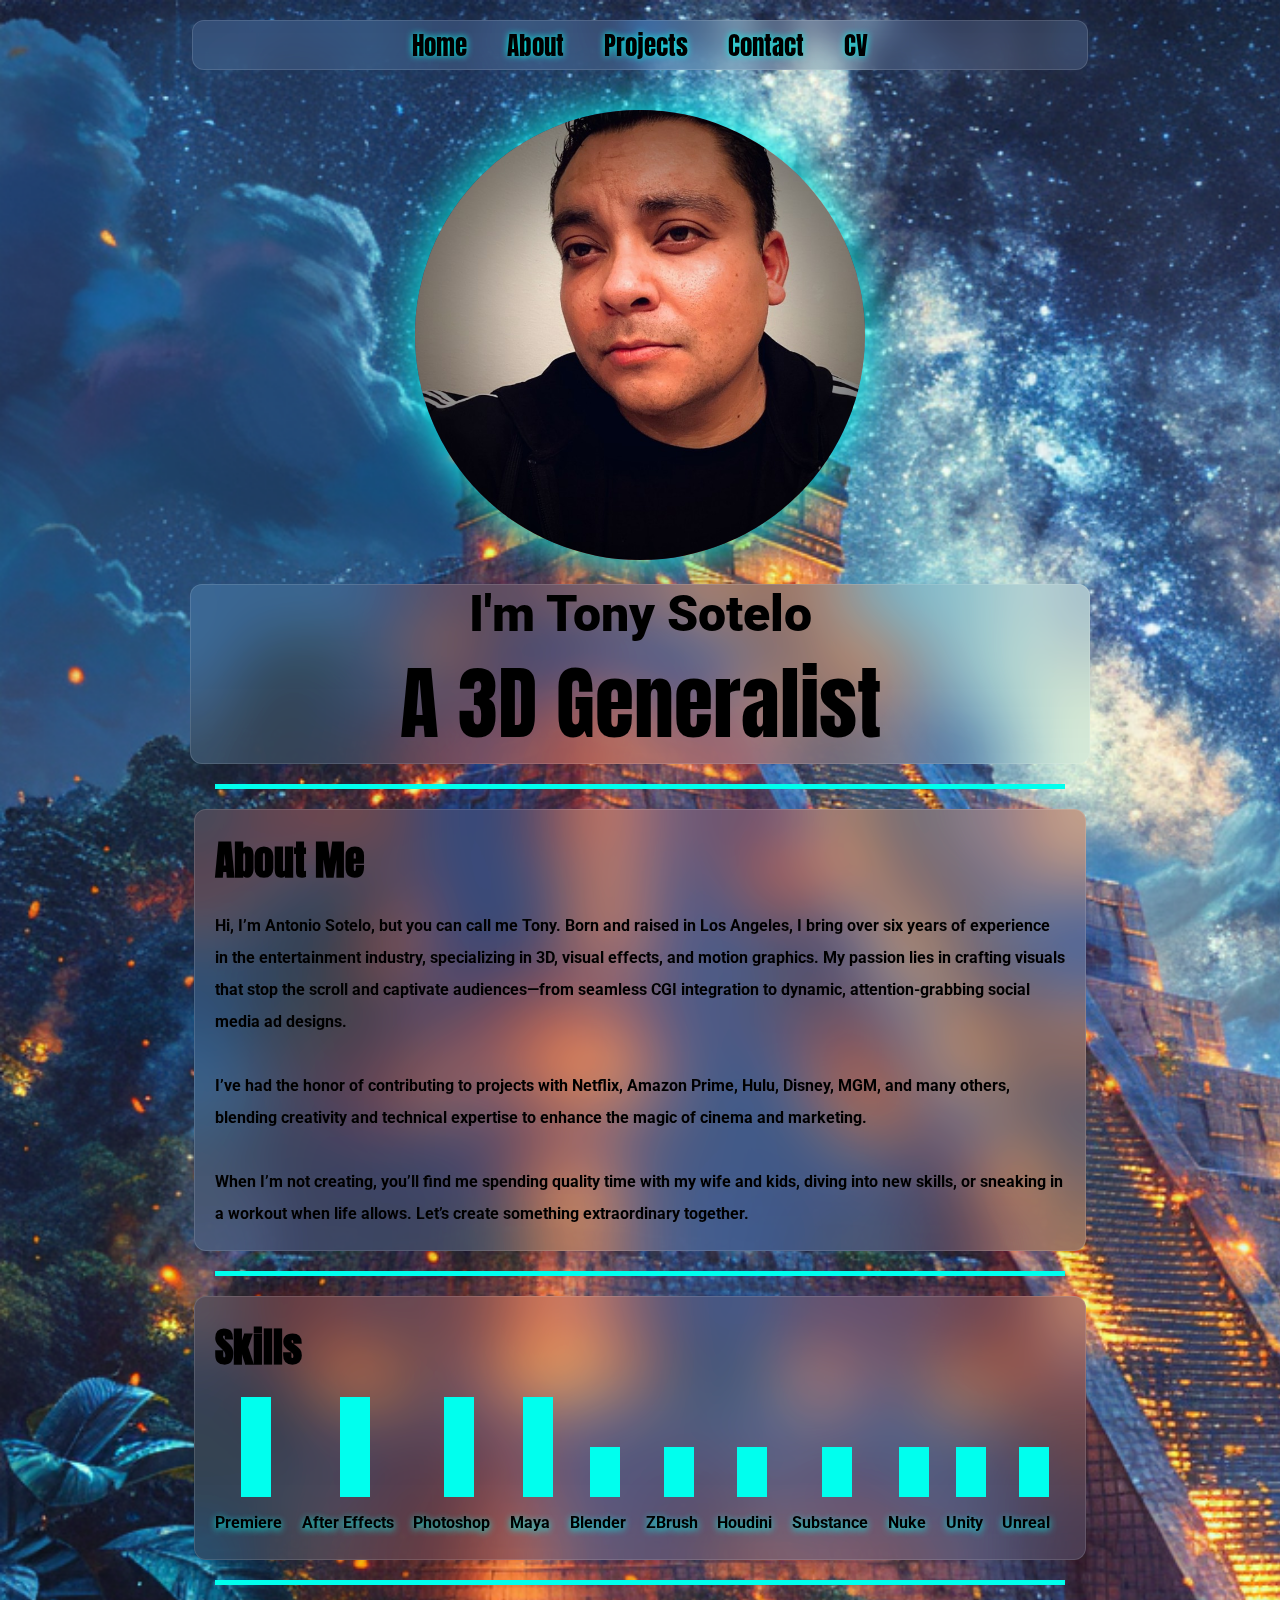
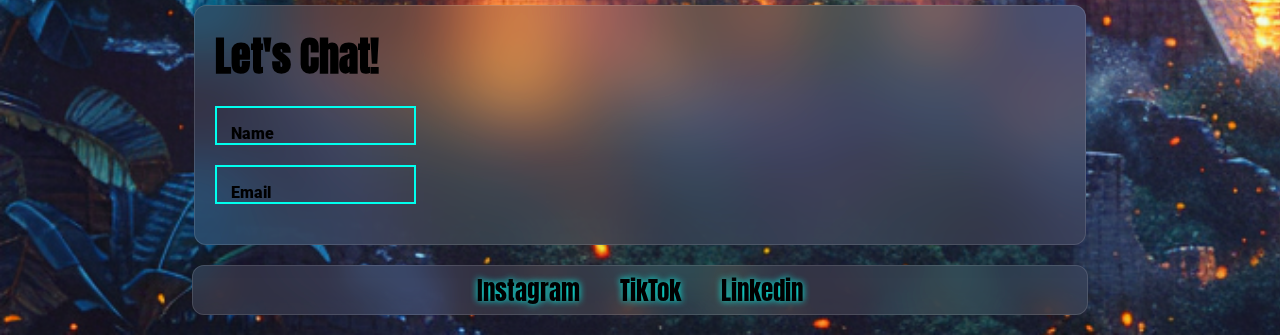
==== index.html @ 2f2bd578 "Inputs Added" ====
<!DOCTYPE html>
<html lang="en">
<head>
    <meta charset="UTF-8">
    <meta name="viewport" content="width=device-width, initial-scale=1.0">
    <link rel="stylesheet" href="/styles/stylesheet.css">
    <title>Home</title>
</head>
<body>

    <header>
        <nav class="header_nav_container">
            <a href="">Home</a>
            <a href="">About</a>
            <a href="">Projects</a>
            <a href="">Contact</a>
            <a href="">CV</a>
        </nav>
    </header>

    <main>

        <section>
            <img class="profile_pic" src="/images/profile_pic.jpg" alt="profile picture">
        </section>

        <section class="intro">
            <div class="name">I'm Tony Sotelo</div>
            <div class="role">A 3D Generalist</div>
        </section>

        <span class="hr"></span>
        

        <section class="about_me_section">
            <h2>About Me</h2>
            
            <p>
                Hi, I’m Antonio Sotelo, but you can call me Tony. Born and raised in Los Angeles, I bring over six years of experience in the entertainment industry, specializing in 3D, visual effects, and motion graphics. My passion lies in crafting visuals that stop the scroll and captivate audiences—from seamless CGI integration to dynamic, attention-grabbing social media ad designs.
                <br><br>

                I’ve had the honor of contributing to projects with Netflix, Amazon Prime, Hulu, Disney, MGM, and many others, blending creativity and technical expertise to enhance the magic of cinema and marketing.  
                <br><br>

                When I’m not creating, you’ll find me spending quality time with my wife and kids, diving into new skills, or sneaking in a workout when life allows. Let’s create something extraordinary together.
            </p>
        </section>

        <span class="hr"></span>

        <section class="skills_section">
            <h2>Skills</h2>

            <aside class="skills">
                <div class="skill_premiere"></div>
                <div class="skill_after_effects"></div>
                <div class="skill_photoshop"></div>
                <div class="skill_maya"></div>
                <div class="skill_blender"></div>
                <div class="skill_zbrush"></div>
                <div class="skill_houdini"></div>
                <div class="skill_substance"></div>
                <div class="skill_nuke"></div>
                <div class="skill_unity"></div>
                <div class="skill_unreal"></div>
                <div>Premiere</div>
                <div>After Effects</div>
                <div>Photoshop</div>
                <div>Maya</div>
                <div>Blender</div>
                <div>ZBrush</div>
                <div>Houdini</div>
                <div>Substance</div>
                <div>Nuke</div>
                <div>Unity</div>
                <div>Unreal</div>
            </aside>
        </section>

        <span class="hr"></span>

        <section class="chat_section">
            <h2>Let's Chat!</h2>

            <section class="inputs">
                <section class="left">
                    <div class="field">
                        <input type="text" id="name" name="name" placeholder="Username">
                        <label for="name">Name</label>
                    </div>
    
                    <div class="field">
                        <input type="email" id="email" name="email" placeholder="Useremail">
                        <label for="email">Email</label>
                    </div>
                </section>

            </section>




        </section>

        

    </main>

    <footer>
        <nav class="footer_nav_container">
            <a href="">Instagram</a>
            <a href="">TikTok</a>
            <a href="">Linkedin</a>
        </nav>
    </footer>
    
</body>
</html>
---- styles/stylesheet.css ----
@import url('https://fonts.googleapis.com/css2?family=Anton&family=Roboto:ital,wght@0,100;0,300;0,400;0,500;0,700;0,900;1,100;1,300;1,400;1,500;1,700;1,900&display=swap');

/* font-family: "Anton", serif; */
/* font-family: "Roboto", serif; */

* {
    margin: 0;
    padding: 0;
    box-sizing: border-box;
}

body {
    display: grid;
    grid-template-rows: auto 1fr auto;
    background-image: url(/images/bg.png);
    background-size: cover;
    background-repeat: no-repeat;
}

main {
    display: flex;
    flex-direction: column;
    justify-content: space-evenly;
    align-items: center;
}

.header_nav_container, .footer_nav_container {
    display: flex;
    justify-content: center;
    align-items: center;
    margin: 20px 15%;
    height: 50px;
    font-size: 25px;
    font-family: "Anton", serif;
    border-radius: 12px;
    background: #ffffff1a;
    border: 1px solid #ffffff20;
    backdrop-filter: blur(16px) saturate(120%);
}

.header_nav_container a, .footer_nav_container a{
    text-decoration: none;
    margin: 0px 20px;
    color: black;
    text-shadow: #00ffee 0px 0px 7px;
1}

.profile_pic {
    border-radius: 50%;
    width: 450px;
    margin: 20px 0px;
    box-shadow: 0px 0px 50px;
    color: #00ffee;
}

.intro {
    text-align: center;
    width: 900px;
    padding: 0px 20px;
    border-radius: 12px;
    background: #ffffff1a;
    border: 1px solid #ffffff20;
    backdrop-filter: blur(35px) saturate(120%);
}

.name {
    font-family: "Roboto", serif;
    text-align: center;
    font-size: 50px;
    font-weight: 900;
    color: black;
}

.role {
    font-family: "Anton", serif;
    font-size: 80px;
    color: black;
}

.hr {
    width: 850px;
    height: 5px;
    margin: 20px;
    background-color: #00ffee;
}

.about_me_section, .skills_section, .chat_section {
    color: black;
    border-radius: 12px;
    background: #ffffff1a;
    border: 1px solid #ffffff20;
    backdrop-filter: blur(35px) saturate(120%);
    padding: 0px 20px 20px 20px;
}

h2 {
    font-size: 40px;
    font-family: "Anton", serif;
    margin: 20px 0px;
}

p, .skills, .inputs {
    font-family: "Roboto", serif;
    font-weight: 700;
    line-height: 2rem;
    width: 850px;
}

.skills {
    display: grid;
    grid-template-columns: repeat(11, auto);
    column-gap: 5px;
    row-gap: 10px;
    grid-template-rows: 100px auto;
    width: 850px;
    text-shadow: #00ffee 0px 2px 7px;
}

.skill_premiere, .skill_after_effects, .skill_photoshop, .skill_maya {
    width: 30px;
    height: 100%;
    align-self: end;
    justify-self: center;
    background-color: #00ffee;
}

.skill_blender, .skill_zbrush, .skill_houdini, .skill_substance, .skill_nuke, .skill_unity, .skill_unreal {
    width: 30px;
    height: 50%;
    align-self: end;
    justify-self: center;
    background-color: #00ffee;
}

.field {
    position: relative;
}

input::placeholder {
    color: black;
    opacity: .7;
}

.field input {
    color: #00ffee;
    background: none;
    padding: 0.625rem;
    border: 2px solid #00ffee;
}

.field label {
    position: absolute;
    top: 0;
    left: 0;
    translate: 0.625rem 0.625rem;
    font-weight: 900;
    padding-inline: 0.25rem;
    border: 2px solid transparent;
    pointer-events: none;
    transition: translate 250ms, background-color 250ms, border-color 250ms;
}

.field:focus-within label, .field:not(:has(:placeholder-shown)) label{
    translate: 0.325rem -1rem;
    border: #00ffee;
    color: #00ffee;
}

.field ::placeholder {
    color: transparent;
}

.inputs div {
    margin: 20px 0px;
}
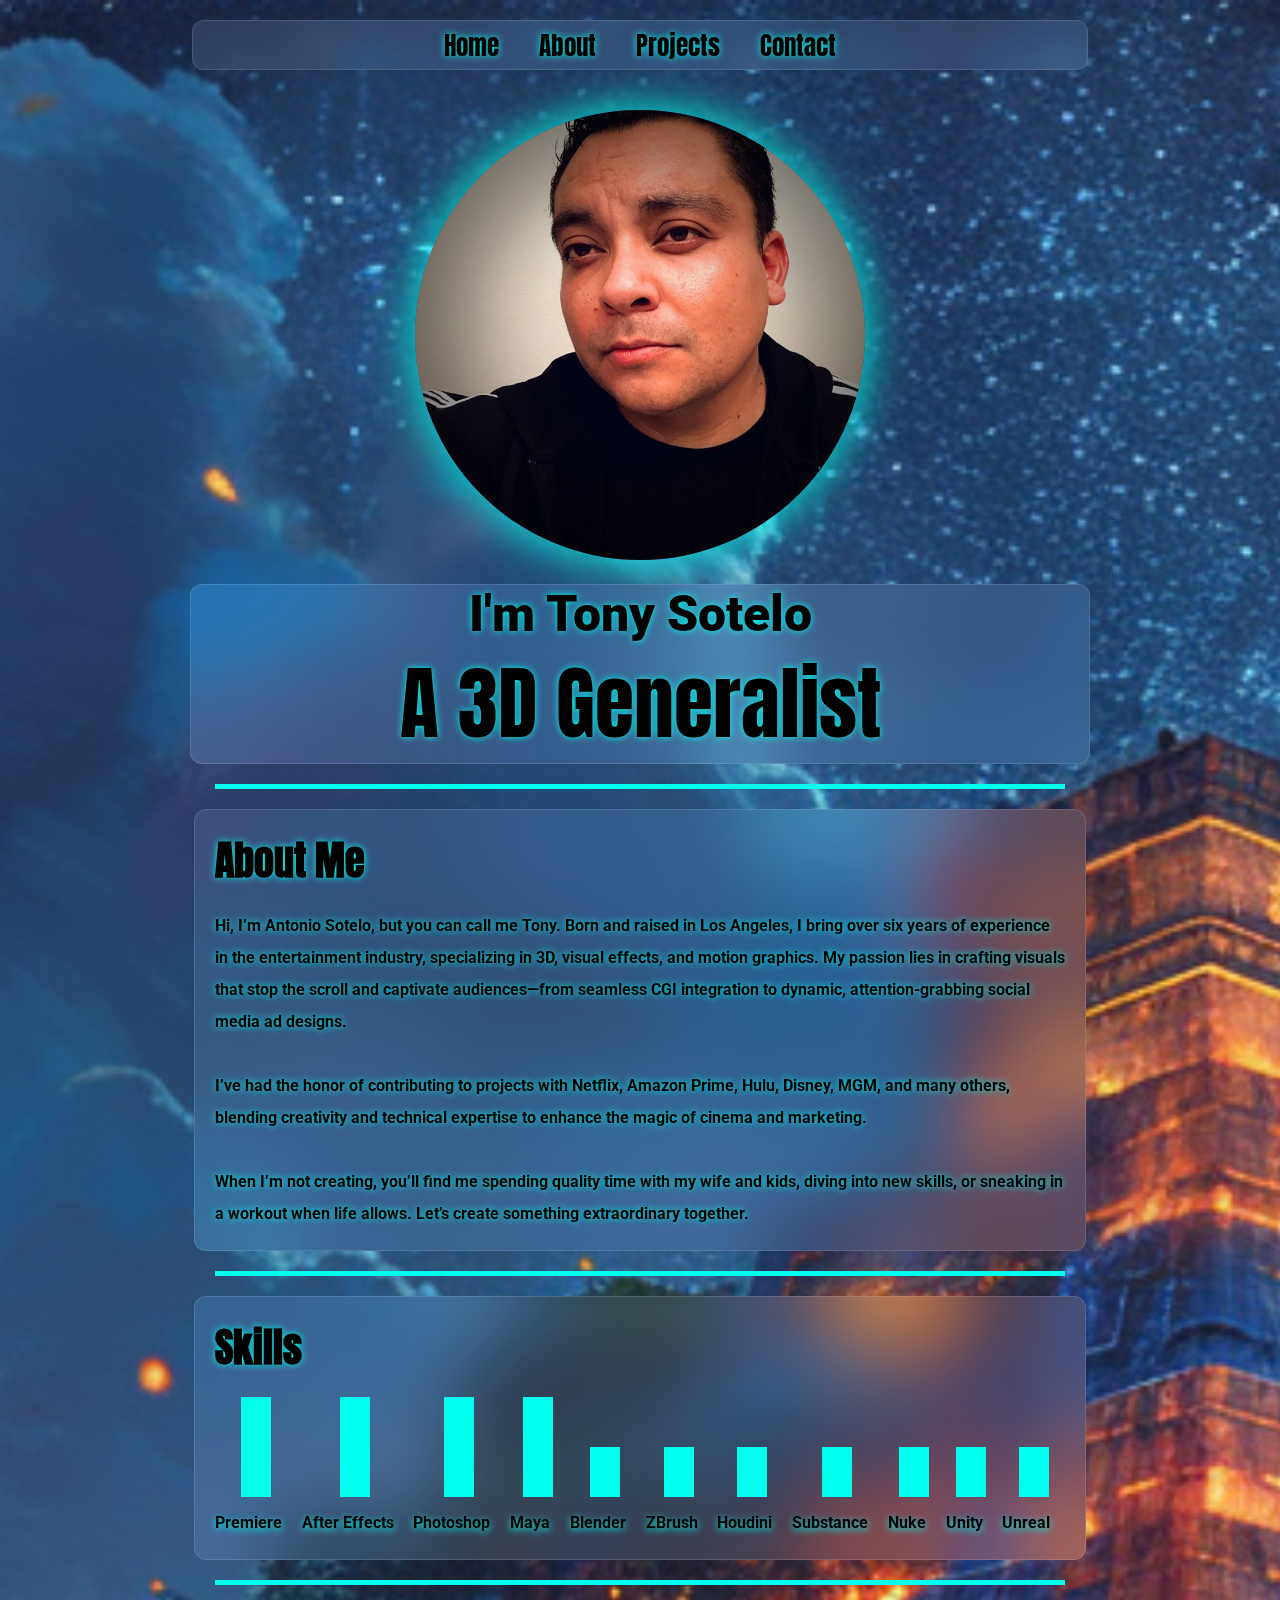
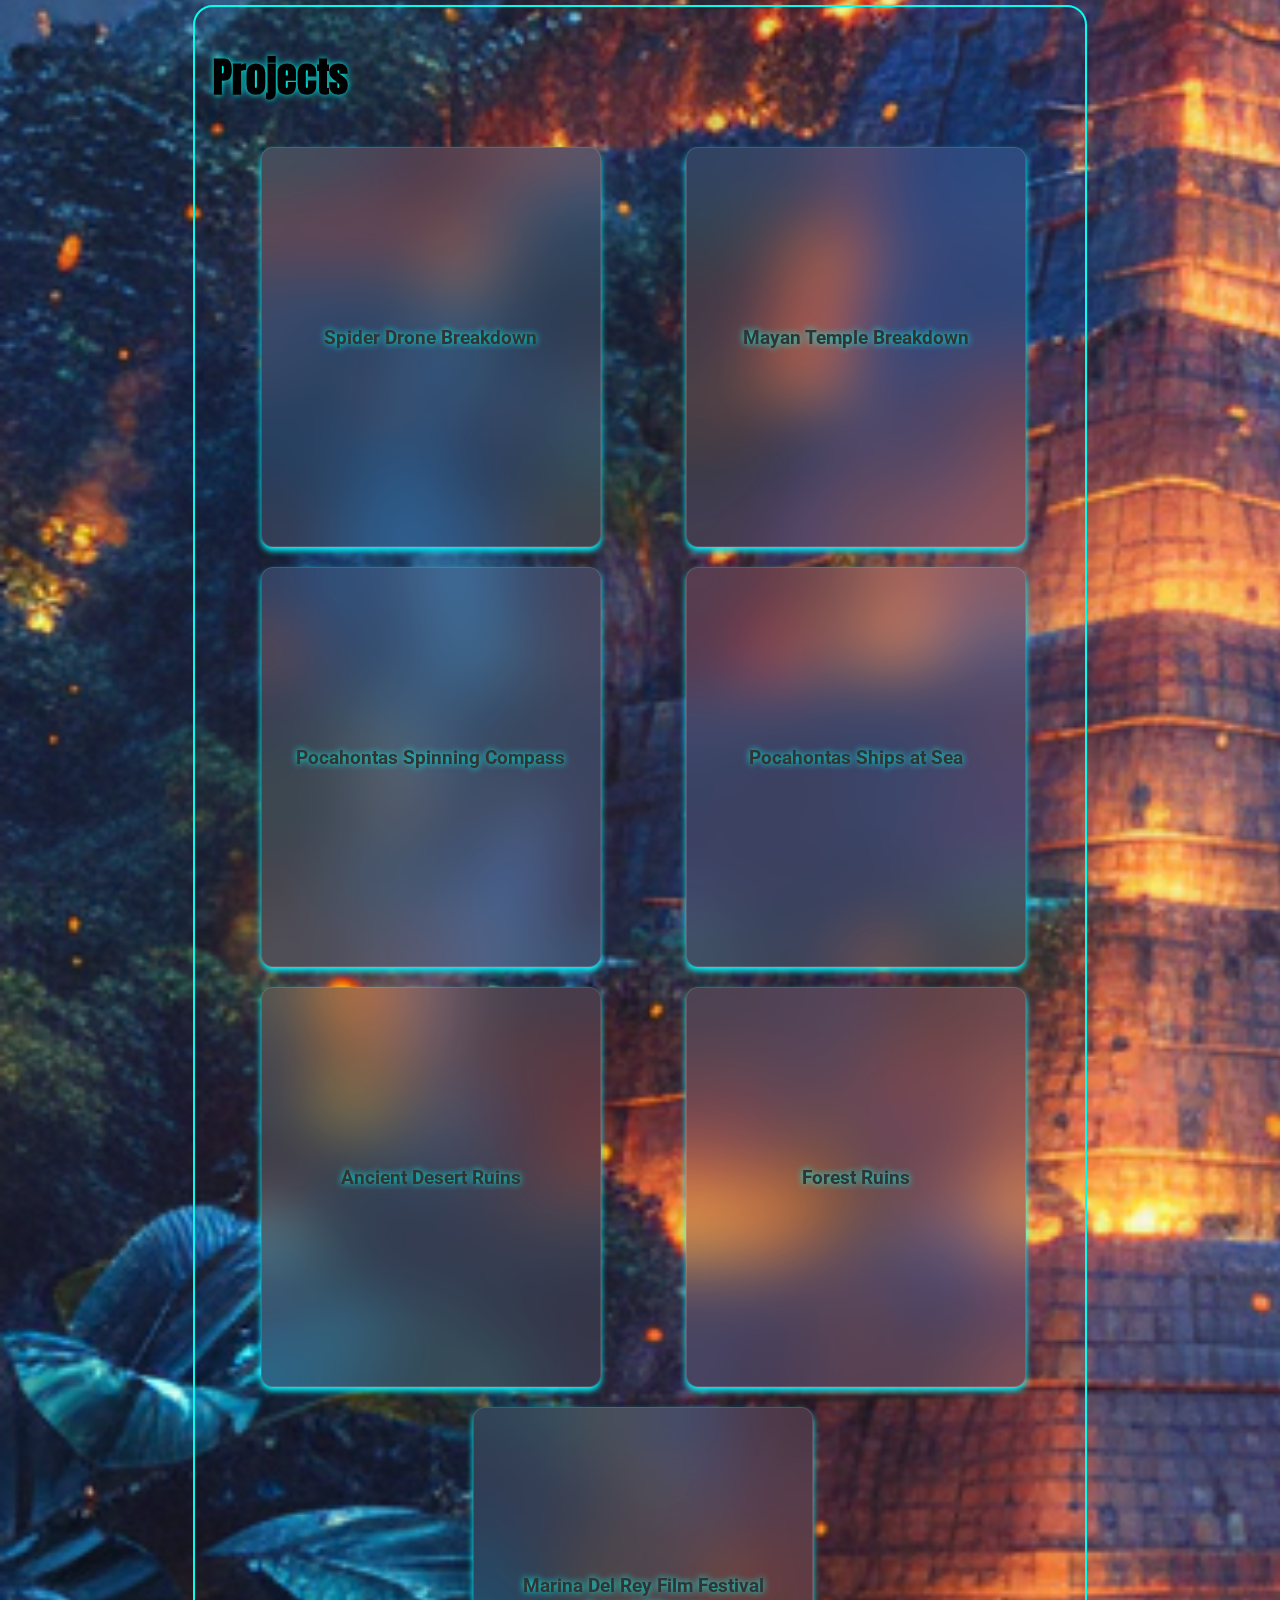
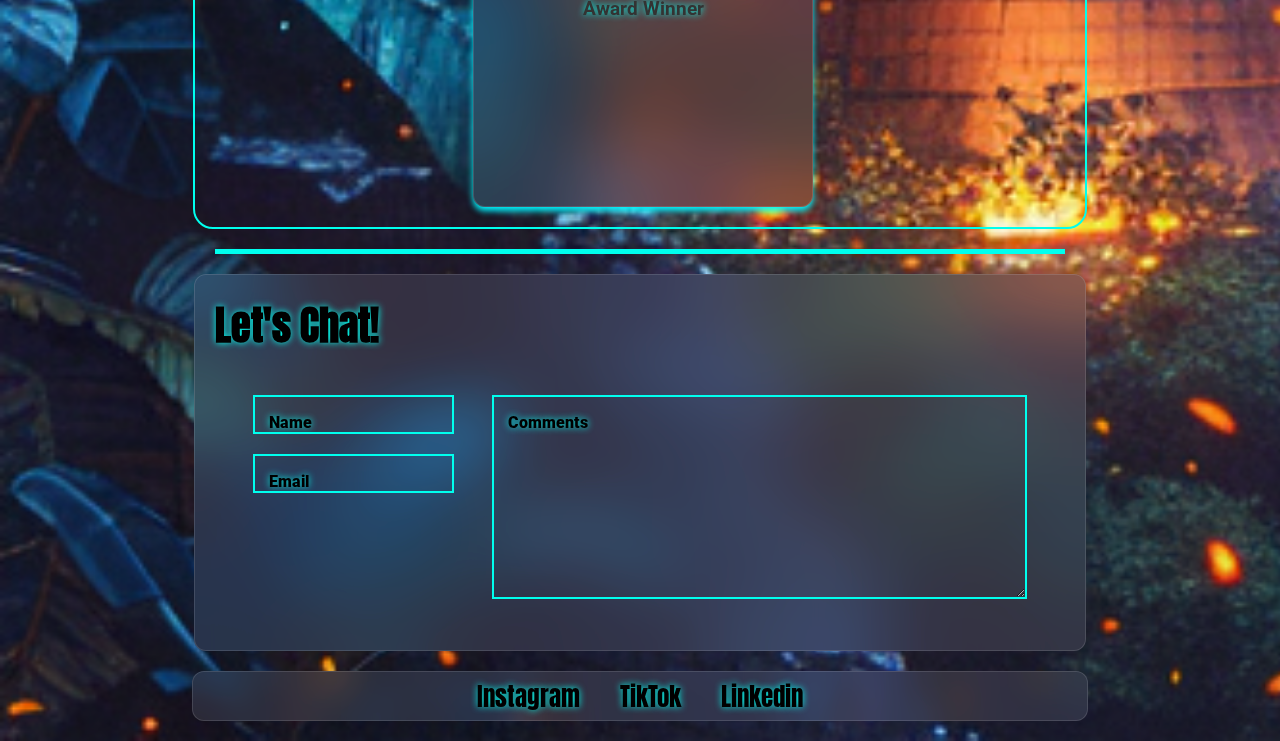
==== commit f4659615: "All Completed" ====
--- a/index.html
+++ b/index.html
@@ -10,11 +10,10 @@
 
     <header>
         <nav class="header_nav_container">
-            <a href="">Home</a>
-            <a href="">About</a>
-            <a href="">Projects</a>
-            <a href="">Contact</a>
-            <a href="">CV</a>
+            <a href="#/">Home</a>
+            <a href="#about">About</a>
+            <a href="#projects">Projects</a>
+            <a href="#contact">Contact</a>
         </nav>
     </header>
 
@@ -33,7 +32,7 @@
         
 
         <section class="about_me_section">
-            <h2>About Me</h2>
+            <h2 id="about">About Me</h2>
             
             <p>
                 Hi, I’m Antonio Sotelo, but you can call me Tony. Born and raised in Los Angeles, I bring over six years of experience in the entertainment industry, specializing in 3D, visual effects, and motion graphics. My passion lies in crafting visuals that stop the scroll and captivate audiences—from seamless CGI integration to dynamic, attention-grabbing social media ad designs.
@@ -79,11 +78,136 @@
 
         <span class="hr"></span>
 
+        <section class="main_projects_container">
+            <section class="projects_section">
+                <h2 class="projects_h2" id="projects">Projects</h2>
+                <section class="project_container1">
+                    <div class="card">
+                        <div class="card_side card_side_front">
+                            <div>Spider Drone Breakdown</div>
+                        </div>
+                        <div class="card_side card_side_back">
+                            <div>
+                                <blockquote class="instagram-media" 
+                                    data-instgrm-permalink="https://www.instagram.com/p/B6p6MWzAuJU/?utm_source=ig_embed&amp;utm_campaign=loading" 
+                                    data-instgrm-version="14"
+                                    style="background:#00ffee; border:0; border-radius:3px; box-shadow:0 0 1px 0 rgba(0,0,0,0.5),0 1px 10px 0 rgba(0,0,0,0.15); margin: 1px; max-width:540px; padding:0;">
+                                </blockquote>
+                                <script async src="//www.instagram.com/embed.js"></script>
+                            </div>
+                        </div>
+                    </div>
+    
+                    <div class="card">
+                        <div class="card_side card_side_front">
+                            <div>Mayan Temple Breakdown</div>
+                        </div>
+                        <div class="card_side card_side_back">
+                            <div>
+                                <blockquote class="instagram-media"
+                                    data-instgrm-permalink="https://www.instagram.com/p/CCVB6GOJaf7/?utm_source=ig_embed&amp;utm_campaign=loading" 
+                                    data-instgrm-version="14" 
+                                    style="max-width: 540px; margin: auto; border: 0; background: #fff; border-radius: 3px;">
+                                </blockquote>
+                                <script async src="//www.instagram.com/embed.js"></script>
+                            </div>
+                        </div>
+                    </div>
+                </section>
+    
+                <section class="projects_container2">
+                    <div class="card">
+                        <div class="card_side card_side_front">
+                            <div>Pocahontas Spinning Compass</div>
+                        </div>
+                        <div class="card_side card_side_back">
+                            <div style="width: auto; height: 400px; overflow: hidden;">
+                                <blockquote class="instagram-media" 
+                                    data-instgrm-permalink="https://www.instagram.com/tv/CedTbOqgM6n/" 
+                                    data-instgrm-version="14" 
+                                    style="background:#FFF; border:0; margin: 1px; max-width:540px; width:calc(100% - 2px);">
+                                </blockquote>
+                                <script async src="//www.instagram.com/embed.js"></script>
+                            </div>
+                        </div>
+                    </div>
+        
+                    <div class="card">
+                        <div class="card_side card_side_front">
+                            <div>Pocahontas Ships at Sea</div>
+                        </div>
+                        <div class="card_side card_side_back">
+                            <div style="width: auto; height: 400px; overflow: hidden;">
+                                <blockquote class="instagram-media" 
+                                    data-instgrm-permalink="https://www.instagram.com/reel/Cqv4uWdAVbs/" 
+                                    style="margin: 1px; max-width: 540px; padding: 0; width: 100%;">
+                                </blockquote>
+                                <script async src="//www.instagram.com/embed.js"></script>
+                            </div>
+                        </div>
+                    </div>
+                </section>
+    
+                <section class="projects_container3">
+                    <div class="card">
+                        <div class="card_side card_side_front">
+                            <div>Ancient Desert Ruins</div>
+                        </div>
+                        <div class="card_side card_side_back">
+                            <div style="width: auto; height: 400px; overflow: hidden;">
+                                <blockquote class="instagram-media" 
+                                    data-instgrm-permalink="https://www.instagram.com/p/CqK4igErkMb/" 
+                                    data-instgrm-version="14" style="background:#FFF; border:0; border-radius:3px; box-shadow:0 0 1px rgba(0,0,0,0.5),0 1px 10px rgba(0,0,0,0.15); margin:1px; max-width:540px; min-width:326px; padding:0; width:calc(100% - 2px);">
+                                  </blockquote>
+                                  <script async src="//www.instagram.com/embed.js"></script>
+                            </div>
+                        </div>
+                    </div>
+        
+                    <div class="card">
+                        <div class="card_side card_side_front">
+                            <div>Forest Ruins</div>
+                        </div>
+                        <div class="card_side card_side_back">
+                            <div style="width: auto; height: 400px; overflow: hidden;">
+                                <blockquote class="instagram-media" 
+                                    data-instgrm-permalink="https://www.instagram.com/reel/CofmM27AiE4/" 
+                                    data-instgrm-version="14" style="background:#FFF; border:0; border-radius:3px; box-shadow:0 0 1px rgba(0,0,0,0.5), 0 1px 10px rgba(0,0,0,0.15); margin: 1px; max-width:540px; min-width:326px; padding:0; width:99.375%;">
+                                  </blockquote>
+                                  <script async src="//www.instagram.com/embed.js"></script>
+                            </div>
+                        </div>
+                    </div>
+                </section>
+    
+                <section class="projects_container4">
+                    <div class="card">
+                        <div class="card_side card_side_front">
+                            <div>Marina Del Rey Film Festival Award Winner</div>
+                        </div>
+    
+                        <div class="card_side card_side_back">
+                            <div style="width: auto; height: 400px; overflow: hidden;">
+                                <blockquote class="instagram-media" 
+                                    data-instgrm-permalink="https://www.instagram.com/p/CRvr0VpjQ9H/?utm_source=ig_embed&amp;utm_campaign=loading" 
+                                    data-instgrm-version="14" style=" background:#FFF; border:0; border-radius:3px; box-shadow:0 0 1px 0 rgba(0,0,0,0.5),0 1px 10px 0 rgba(0,0,0,0.15); margin: 1px; max-width:540px; min-width:326px; padding:0; width:99.375%; width:-webkit-calc(100% - 2px); width:calc(100% - 2px);">
+                                </blockquote>
+                                <script async src="//www.instagram.com/embed.js"></script>
+                            </div>
+                        </div>
+                    </div>
+                </section>
+            </section>
+        </section>
+
+
+        <span class="hr"></span>
+
         <section class="chat_section">
-            <h2>Let's Chat!</h2>
-
-            <section class="inputs">
-                <section class="left">
+            <h2 id="contact">Let's Chat!</h2>
+
+            <section class="inner_chat_inputs">
+                <section class="left_section">
                     <div class="field">
                         <input type="text" id="name" name="name" placeholder="Username">
                         <label for="name">Name</label>
@@ -95,22 +219,21 @@
                     </div>
                 </section>
 
+                <section class="right_section">
+                    <div class="field">
+                        <label for="comments">Comments</label>
+                        <textarea name="comments" id="comments" cols="62" rows="12" placeholder="Comments"></textarea>
+                    </div>
+                </section>
             </section>
-
-
-
-
-        </section>
-
-        
-
+        </section>
     </main>
 
     <footer>
         <nav class="footer_nav_container">
-            <a href="">Instagram</a>
-            <a href="">TikTok</a>
-            <a href="">Linkedin</a>
+            <a href="https://www.instagram.com/" target="_blank">Instagram</a>
+            <a href="https://www.tiktok.com/" target="_blank">TikTok</a>
+            <a href="https://www.linkedin.com/" target="_blank">Linkedin</a>
         </nav>
     </footer>
     
--- a/styles/stylesheet.css
+++ b/styles/stylesheet.css
@@ -13,7 +13,7 @@
     display: grid;
     grid-template-rows: auto 1fr auto;
     background-image: url(/images/bg.png);
-    background-size: cover;
+    background-size:cover;
     background-repeat: no-repeat;
 }
 
@@ -43,7 +43,7 @@
     margin: 0px 20px;
     color: black;
     text-shadow: #00ffee 0px 0px 7px;
-1}
+}
 
 .profile_pic {
     border-radius: 50%;
@@ -69,12 +69,14 @@
     font-size: 50px;
     font-weight: 900;
     color: black;
+    text-shadow: #00ffee 0px 0px 7px;
 }
 
 .role {
     font-family: "Anton", serif;
     font-size: 80px;
     color: black;
+    text-shadow: #00ffee 0px 0px 7px;
 }
 
 .hr {
@@ -91,15 +93,17 @@
     border: 1px solid #ffffff20;
     backdrop-filter: blur(35px) saturate(120%);
     padding: 0px 20px 20px 20px;
+    text-shadow: #00ffee 0px 0px 7px;
 }
 
 h2 {
     font-size: 40px;
     font-family: "Anton", serif;
     margin: 20px 0px;
-}
-
-p, .skills, .inputs {
+    text-shadow: #00ffee 0px 0px 7px;
+}
+
+p, .skills, .inner_chat_inputs {
     font-family: "Roboto", serif;
     font-weight: 700;
     line-height: 2rem;
@@ -132,16 +136,91 @@
     background-color: #00ffee;
 }
 
+.projects_section {
+    display: flex;
+    flex-direction: column;
+    align-items: center;
+    gap: 20px;
+    width: 850px;
+}
+
+.main_projects_container {
+    border: #00ffee 2px solid;
+    padding: 20px 20px;
+    border-radius: 20px;
+}
+
+.project_container1, .projects_container2, .projects_container3 {
+    display: flex;
+    justify-content:space-around;
+    width: 100%;
+}
+
+.projects_h2 {
+    position: relative;
+    right: 360px;
+}
+
+.card {
+    width: 34px;
+    height: 400px;
+    perspective: 1000px;
+    position: relative;
+    right: 150px;
+    font-family: "Roboto", serif;
+    text-align: center;
+}
+
+.card_side {
+    width: 1000%;
+    height: 100%;
+    position: absolute;
+    backface-visibility: hidden;
+    transition: transform 0.6s ease-in-out;
+    display: flex;
+    align-items: center;
+    justify-content: center;
+    border-radius: 10px;
+    box-shadow: 0 4px 6px rgb(0, 247, 255);
+}
+
+.card_side_front {
+    color: #333;
+    font-size: 1.2em;
+    font-weight: bolder;
+    border-radius: 12px;
+    background: #ffffff1a;
+    border: 1px solid #ffffff20;
+    backdrop-filter: blur(35px) saturate(120%);
+    padding: 0px 20px 20px 20px;
+    text-shadow: #00ffee 0px 0px 7px;
+}
+
+.card_side_back {
+    background: #fff;
+    transform: rotateY(180deg);
+    color: #333;
+    padding: 10px;
+}
+
+.card:hover .card_side_front {
+    transform: rotateY(180deg);
+}
+
+.card:hover .card_side_back {
+    transform: rotateY(0deg);
+}
+
 .field {
     position: relative;
 }
 
-input::placeholder {
+input::placeholder, textarea::placeholder {
     color: black;
     opacity: .7;
 }
 
-.field input {
+.field input, .field textarea {
     color: #00ffee;
     background: none;
     padding: 0.625rem;
@@ -170,6 +249,11 @@
     color: transparent;
 }
 
-.inputs div {
+.inner_chat_inputs div {
     margin: 20px 0px;
+}
+
+.inner_chat_inputs {
+    display: flex;
+    justify-content: space-evenly;
 }